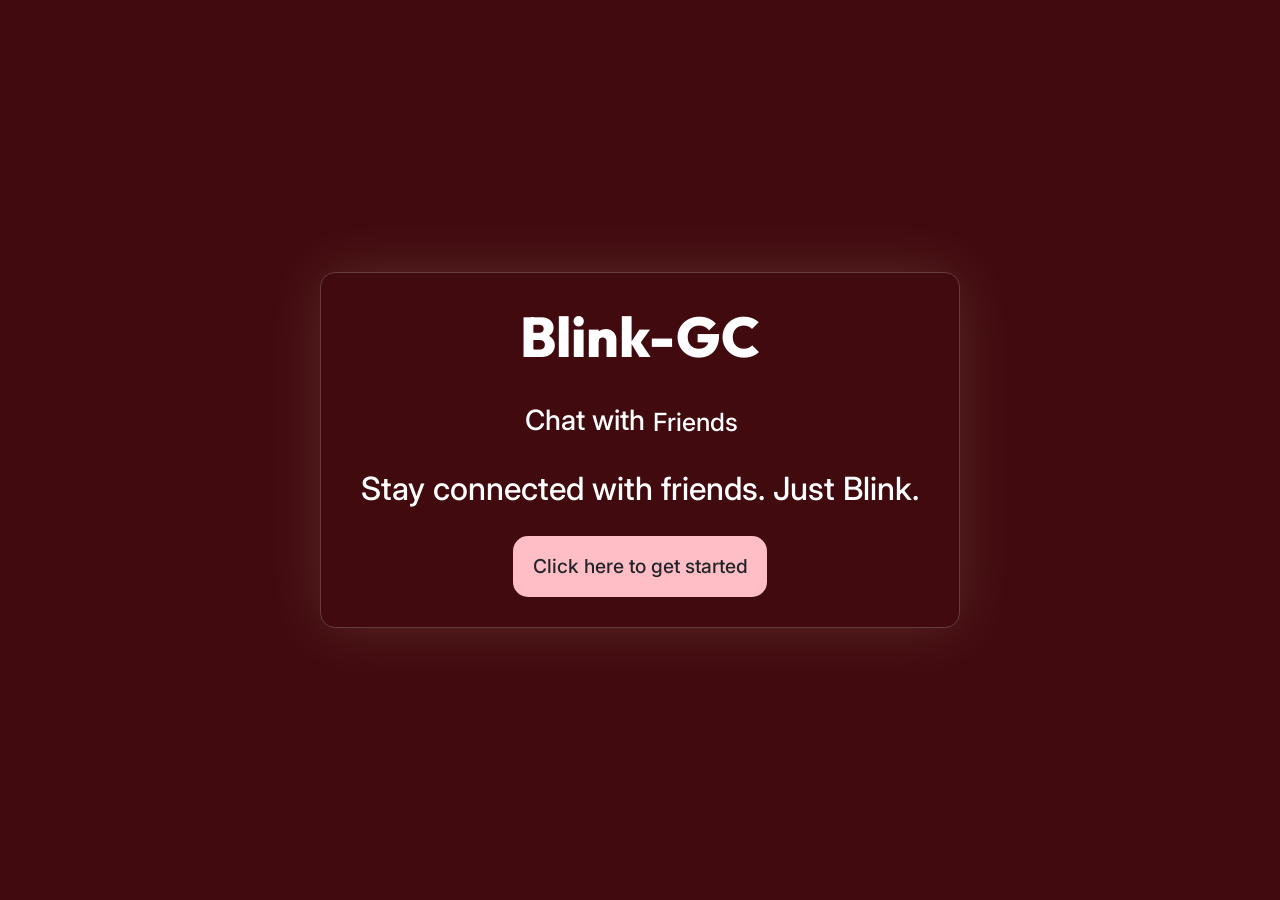
==== public/index.html @ 96e3ce0d "first commit" ====
<!doctype html>
<html lang="en">
  <head>
    <meta charset="UTF-8" />
    <meta name="viewport" content="width=device-width, initial-scale=1.0" />
    <title>Blink-GC</title>
    <link rel="preconnect" href="https://fonts.googleapis.com" />
    <link rel="preconnect" href="https://fonts.gstatic.com" crossorigin />
    <link
      href="https://fonts.googleapis.com/css2?family=Inter:wght@300;400;500;600;700&family=Outfit:wght@400;600;800&display=swap"
      rel="stylesheet"
    />
    <link
      href="https://cdn.jsdelivr.net/npm/bootstrap@5.3.8/dist/css/bootstrap.min.css"
      rel="stylesheet"
      integrity="sha384-sRIl4kxILFvY47J16cr9ZwB07vP4J8+LH7qKQnuqkuIAvNWLzeN8tE5YBujZqJLB"
      crossorigin="anonymous"
    />
    <link rel="stylesheet" href="style.css" />
  </head>

  <body id="blink">
    <div class="blink-content">
      <h1>Blink-GC</h1>
      <div class="card">
        <div class="loader">
          <h3>Chat with</h3>
          <div class="words">
            <span class="word">Friends</span>
            <span class="word">Malik</span>
            <span class="word">Funmi</span>
            <span class="word">Pampam</span>
            <span class="word">Idris</span>
            <span class="word">Halima</span>
          </div>
        </div>
      </div>
      <!-- <h2>Stay Connected. <br>Just Blink.</h2> -->
      <h2>Stay connected with friends. Just Blink.</h2>
      <button class="btn" onclick="window.location.href='/login.html'">Click here to get started</button>
    </div>

    <script
      src="https://cdn.jsdelivr.net/npm/bootstrap@5.3.8/dist/js/bootstrap.bundle.min.js"
      integrity="sha384-FKyoEForCGlyvwx9Hj09JcYn3nv7wiPVlz7YYwJrWVcXK/BmnVDxM+D2scQbITxI"
      crossorigin="anonymous"
    ></script>
  </body>
</html>
---- public/style.css ----
:root {
  --bg-main: #400a0f;
  --font-heading: "Outfit", sans-serif;
  --font-body: "Inter", sans-serif;
  --transition: 0.3s cubic-bezier(0.4, 0, 0.2, 1);
  --text-main: #f9fafb;
}
* {
  margin: 0;
  padding: 0;
}
#blink {
  background: var(--bg-main);
  font-family: var(--font-body);
  height: 100vh;
  display: flex;
  align-items: center;
  justify-content: center;
  overflow: hidden;
  color: white;
}
.blink-content {
  display: flex;
  flex-direction: column;
  justify-content: center;
  align-items: center;
  padding: 30px 40px;
  border-radius: 15px;
  border: 1px solid rgba(255, 255, 255, 0.2);
  box-shadow: 0 0 60px rgba(242, 217, 160, 0.15);
    
}
h1 {
  font-family: var(--font-heading);
  font-size: 3.5rem;
  font-weight: 800;
}
.btn {
  display: inline-flex;
  align-items: center;
  justify-content: center;
  padding: 1rem 1.2rem;
  border-radius: 15px;
  font-size: 1.2rem;
  font-weight: 500;
  cursor: pointer;
  border: none;
  margin-top: 20px;
  background-color: #ffbdc5;
  font-family: var(--font-body);
}
.btn:hover {
  transform: translateY(-2px);
  background-color: #ffbdc5;
  color: #360604;
}
.loader {
  font-weight: 500;
  font-size: 25px;
  box-sizing: content-box;
  height: 40px;
  padding: 10px 10px;
  display: -ms-flexbox;
  display: flex;
  border-radius: 8px;
  color: white;
}

.words {
  overflow: hidden;
  position: relative;
}
 .words::after {
  content: "";
  position: absolute;
  inset: 0;
  z-index: 20;
} 
 .card {
  background-color: var(--bg-main);
  padding: 1rem 2rem;
  border: none;
  border-radius: 1.25rem;
}

.word {
  display: block;
  height: 100%;
  padding-left: 8px;
  animation: spin_4991 5s infinite;
}

@keyframes spin_4991 {
  10% {
    -webkit-transform: translateY(-102%);
    transform: translateY(-104%);
  }

  25% {
    -webkit-transform: translateY(-100%);
    transform: translateY(-102%);
  }

  35% {
    -webkit-transform: translateY(-202%);
    transform: translateY(-204%);
  }

  50% {
    -webkit-transform: translateY(-200%);
    transform: translateY(-202%);
  }

  60% {
    -webkit-transform: translateY(-302%);
    transform: translateY(-304%);
  }

  75% {
    -webkit-transform: translateY(-300%);
    transform: translateY(-302%);
  }

  85% {
    -webkit-transform: translateY(-402%);
    transform: translateY(-404%);
  }

  100% {
    -webkit-transform: translateY(-400%);
    transform: translateY(-402%);
  }
}

a {
  text-decoration: none;
  color: white;
}
.blink-form {
  background: var(--bg-main);
  font-family: var(--font-body);
  height: 450px;
  width: 420px;
  display: flex;
  justify-content: center;
  align-items: flex-start;
  flex-direction: column;
  border-radius: 15px;
  border: 1px solid rgba(255, 255, 255, 0.2);
  box-shadow: 0 0 60px rgba(242, 217, 160, 0.15);
}
.auth-form {
  display: flex;
  flex-direction: column;
  gap: 20px;
  margin-top: 30px;
}
.input-group {
  display: flex;
  flex-direction: column;
  /* gap: 20px;
  margin-top: 30px; */
}
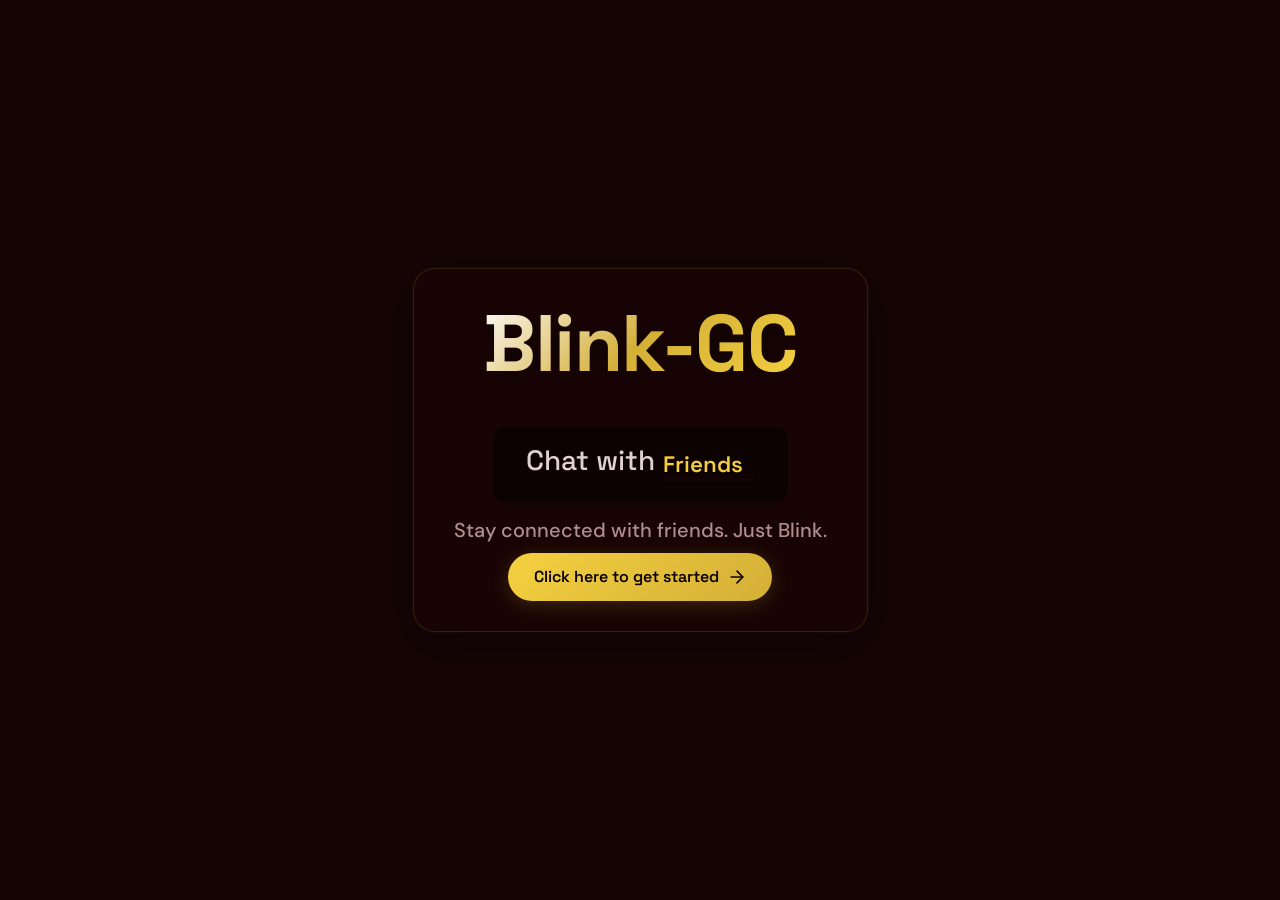
==== commit eda0cc99: "final update" ====
--- a/public/index.html
+++ b/public/index.html
@@ -20,8 +20,8 @@
   </head>
 
   <body id="blink">
-    <div class="blink-content">
-      <h1>Blink-GC</h1>
+    <div class="blink-content glass-card">
+      <h1 class="brand">Blink-GC</h1>
       <div class="card">
         <div class="loader">
           <h3>Chat with</h3>
@@ -36,9 +36,15 @@
         </div>
       </div>
       <!-- <h2>Stay Connected. <br>Just Blink.</h2> -->
-      <h2>Stay connected with friends. Just Blink.</h2>
-      <button class="btn" onclick="window.location.href='/login.html'">Click here to get started</button>
-    </div>
+      <h2 class="tagline">Stay connected with friends. Just Blink.</h2>
+      <div class="b1">
+         <button class="btn-primary" onclick="window.location.href='/login.html'">Click here to get started
+           <svg width="20" height="20" viewBox="0 0 24 24" fill="none" stroke="currentColor" stroke-width="2" stroke-linecap="round" stroke-linejoin="round">
+            <line x1="5" y1="12" x2="19" y2="12"></line>
+            <polyline points="12 5 19 12 12 19"></polyline>
+           </svg>
+          </button>
+      </div>
 
     <script
       src="https://cdn.jsdelivr.net/npm/bootstrap@5.3.8/dist/js/bootstrap.bundle.min.js"
--- a/public/style.css
+++ b/public/style.css
@@ -1,13 +1,71 @@
+@import url('https://fonts.googleapis.com/css2?family=DM+Sans:ital,opsz,wght@0,9..40,300;400;500;600;700&family=Space+Grotesk:wght@400;500;600;700&display=swap');
+
 :root {
   --bg-main: #400a0f;
   --font-heading: "Outfit", sans-serif;
   --font-body: "Inter", sans-serif;
   --transition: 0.3s cubic-bezier(0.4, 0, 0.2, 1);
   --text-main: #f9fafb;
-}
-* {
-  margin: 0;
-  padding: 0;
+  --button-bg: #f2d9a0;
+  --button-hover: #c7963e;
+  --text-color: white;
+  --border-color: rgba(242, 217, 160, 0.2);
+  --bg-deep:       #0d0202; /* Near black burgundy */
+  --bg-main:       #160505; /* Deep deep wine */
+  --bg-raised:     #250909; /* Deep burgundy */
+  --bg-glass:      rgba(26, 5, 5, 0.7);
+  --bg-glass-hover:rgba(45, 11, 11, 0.8);
+
+  /* accent: Royal Gold */
+  --amber-100:     #fffdf5;
+  --amber-300:     #f4d03f;
+  --amber-500:     #d4af37; /* Metallic Gold */
+  --amber-700:     #b8860b; /* Dark Goldenrod */
+  --amber-glow:    rgba(212, 175, 55, 0.2);
+
+  /* neutral */
+  --white:         #fdfbfb;
+  --gray-100:      #e2d1d1;
+  --gray-300:      #b28e8e;
+  --gray-500:      #7c5c5c;
+  --gray-700:      #452a2a;
+  --gray-900:      #1a0505;
+
+  /* semantic */
+  --danger:        #ff4d4d;
+  --success:       #00c853;
+
+  /* typography */
+  --font-display:  'Space Grotesk', system-ui, sans-serif;
+  --font-body:     'DM Sans', system-ui, sans-serif;
+
+  /* sizing */
+  --radius-sm:     8px;
+  --radius-md:     14px;
+  --radius-lg:     22px;
+  --radius-full:   9999px;
+
+  /* motion */
+  --ease-out:      cubic-bezier(0.16, 1, 0.3, 1);
+  --ease-spring:   cubic-bezier(0.34, 1.56, 0.64, 1);
+  --duration-fast: 0.18s;
+  --duration-med:  0.35s;
+  --duration-slow: 0.6s;
+
+  /* glass */
+  --glass-blur:    24px; /* Increased blur for more "premium" feel */
+  --glass-border:  1px solid rgba(212, 175, 55, 0.15);
+  --glass-shadow:  0 12px 48px rgba(0, 0, 0, 0.5), 0 0 0 1px rgba(212, 175, 55, 0.05);
+}
+
+*, *::before, *::after {
+  margin: 0; padding: 0; box-sizing: border-box;
+}
+
+html {
+  font-size: 16px;
+  -webkit-font-smoothing: antialiased;
+  -moz-osx-font-smoothing: grayscale;
 }
 #blink {
   background: var(--bg-main);
@@ -26,67 +84,96 @@
   align-items: center;
   padding: 30px 40px;
   border-radius: 15px;
+  margin: 0 16px;
   border: 1px solid rgba(255, 255, 255, 0.2);
   box-shadow: 0 0 60px rgba(242, 217, 160, 0.15);
     
 }
-h1 {
-  font-family: var(--font-heading);
-  font-size: 3.5rem;
-  font-weight: 800;
-}
-.btn {
+ .brand {
+  font-family: var(--font-display);
+  font-size: clamp(3rem, 8vw, 5rem); /*for fluidity with screen size(minimum, preferred, maximum */
+  font-weight: 700;
+  letter-spacing: -1.5px;
+  background: linear-gradient(135deg, var(--white) 0%, var(--amber-500) 50%, var(--amber-300) 100%);
+  -webkit-background-clip: text;
+  background-clip: text;
+  -webkit-text-fill-color: transparent;
+  line-height: 1.1;
+  filter: drop-shadow(0 4px 12px rgba(0,0,0,0.3));
+}
+
+.tagline {
+  font-family: var(--font-body);
+  font-size: clamp(1rem, 2.5vw, 1.25rem);
+  color: var(--gray-300);
+  margin-top: 0.75rem;
+  line-height: 1.5;
+}
+.btn-primary {
   display: inline-flex;
   align-items: center;
   justify-content: center;
-  padding: 1rem 1.2rem;
-  border-radius: 15px;
-  font-size: 1.2rem;
+  gap: 8px;
+  padding: 0.75rem 1.6rem;
+  border-radius: var(--radius-full);
+  font-family: var(--font-display);
+  font-weight: 600;
+  font-size: 1rem;
+  border: none;
+  cursor: pointer;
+  background: linear-gradient(135deg, var(--amber-300), var(--amber-500));
+  color: var(--bg-deep);
+  box-shadow: 0 4px 20px var(--amber-glow);
+  transition: transform var(--duration-fast) var(--ease-spring),
+              box-shadow var(--duration-fast) var(--ease-out);
+}
+.btn-primary:hover {
+  transform: translateY(-2px) scale(1.02);
+  box-shadow: 0 8px 32px rgba(212, 175, 55, 0.4);
+}
+.btn-primary:active {
+  transform: translateY(0) scale(0.98);
+}
+.card {
+  margin-top: 2rem;
+  padding: 1rem 2rem;
+  border-radius: var(--radius-md);
+  background-color: #0d0202;
+}
+
+.loader {
+  display: flex;
+  align-items: center;
+  gap: 8px;
+  font-family: var(--font-display);
+  font-size: clamp(1.1rem, 3vw, 1.4rem);
   font-weight: 500;
-  cursor: pointer;
-  border: none;
-  margin-top: 20px;
-  background-color: #ffbdc5;
-  font-family: var(--font-body);
-}
-.btn:hover {
-  transform: translateY(-2px);
-  background-color: #ffbdc5;
-  color: #360604;
-}
-.loader {
-  font-weight: 500;
-  font-size: 25px;
-  box-sizing: content-box;
-  height: 40px;
-  padding: 10px 10px;
-  display: -ms-flexbox;
-  display: flex;
-  border-radius: 8px;
-  color: white;
+  color: var(--gray-100);
+  /* background-color: #160505; */
 }
 
 .words {
   overflow: hidden;
+  height: 1.4em;
   position: relative;
 }
- .words::after {
-  content: "";
-  position: absolute;
-  inset: 0;
-  z-index: 20;
-} 
- .card {
-  background-color: var(--bg-main);
-  padding: 1rem 2rem;
-  border: none;
-  border-radius: 1.25rem;
+.words::after {
+  content: '';
+  position: absolute; inset: 0;
+  background: linear-gradient(to bottom,
+    rgba(26, 5, 5, 0) 0%,
+    rgba(26, 5, 5, 0) 75%,
+    rgba(26, 5, 5, 0.6) 100%);
+  pointer-events: none;
+  z-index: 2;
 }
 
 .word {
   display: block;
-  height: 100%;
-  padding-left: 8px;
+  height: 1.4em;
+  line-height: 1.4em;
+  color: var(--amber-300);
+  font-weight: 600;
   animation: spin_4991 5s infinite;
 }
 
@@ -132,32 +219,857 @@
   }
 }
 
+.glass-card {
+  background: var(--bg-glass);
+  backdrop-filter: blur(var(--glass-blur));
+  -webkit-backdrop-filter: blur(var(--glass-blur));
+  border: var(--glass-border);
+  border-radius: var(--radius-lg);
+  box-shadow: var(--glass-shadow);
+}
+.auth-card {
+  position: relative;
+  z-index: 1;
+  width: min(92vw, 420px);
+  padding: 2rem 2rem 1.5rem;
+}
+
+.auth-card .auth-title {
+  font-family: var(--font-display);
+  font-size: 1.6rem;
+  font-weight: 700;
+  margin-bottom: 0.4rem;
+  color: var(--white);
+}
+.auth-card .auth-subtitle {
+  font-size: 0.9rem;
+  color: var(--gray-300);
+  margin-bottom: 1.5rem;
+}
+
+/* tab toggle */
+.auth-tabs {
+  display: flex;
+  gap: 0;
+  margin-bottom: 1.5rem;
+  background: rgba(255, 255, 255, 0.04);
+  border-radius: var(--radius-full);
+  padding: 3px;
+}
+.auth-tab {
+  flex: 1;
+  padding: 0.55rem;
+  text-align: center;
+  font-family: var(--font-display);
+  font-size: 0.85rem;
+  font-weight: 600;
+  color: var(--gray-300);
+  border-radius: var(--radius-full);
+  border: none;
+  background: transparent;
+  cursor: pointer;
+  transition: all var(--duration-fast) var(--ease-out);
+}
+.auth-tab.active {
+  background: rgba(212, 175, 55, 0.15);
+  color: var(--amber-300);
+  border-bottom: 2px solid var(--amber-500);
+}
+
+/* inputs */
+.input-group {
+  display: flex;
+  flex-direction: column;
+  margin-bottom: 1rem;
+}
+.input-group label {
+  font-size: 0.8rem;
+  font-weight: 500;
+  color: var(--gray-300);
+  margin-bottom: 6px;
+  text-transform: uppercase;
+  letter-spacing: 0.5px;
+}
+.input-group input {
+  padding: 0.7rem 0.9rem;
+  background: rgba(255, 255, 255, 0.04);
+  border: 1px solid rgba(255, 255, 255, 0.08);
+  border-radius: var(--radius-sm);
+  color: var(--white);
+  font-family: var(--font-body);
+  font-size: 0.95rem;
+  outline: none;
+  transition: border-color var(--duration-fast) var(--ease-out),
+              box-shadow var(--duration-fast) var(--ease-out);
+}
+.input-group input:focus {
+  border-color: var(--amber-500);
+  box-shadow: 0 0 0 3px var(--amber-glow);
+}
+.input-group input::placeholder {
+  color: var(--gray-500);
+}
+
+.auth-submit-btn {
+  width: 100%;
+  margin-top: 0.5rem;
+}
+
+/* divider */
+.auth-divider {
+  display: flex;
+  align-items: center;
+  gap: 12px;
+  margin: 1.2rem 0;
+  color: var(--gray-500);
+  font-size: 0.8rem;
+}
+.auth-divider::before,
+.auth-divider::after {
+  content: '';
+  flex: 1;
+  height: 1px;
+  background: rgba(255, 255, 255, 0.06);
+}
+
+/* social buttons */
+.social-btns {
+  display: flex;
+  flex-direction: column;
+  gap: 10px;
+}
+.social-btn {
+  display: flex;
+  align-items: center;
+  justify-content: center;
+  gap: 10px;
+  width: 100%;
+  padding: 0.65rem;
+  border-radius: var(--radius-sm);
+  font-family: var(--font-body);
+  font-size: 0.9rem;
+  font-weight: 500;
+  cursor: pointer;
+  border: 1px solid rgba(255, 255, 255, 0.08);
+  background: rgba(255, 255, 255, 0.03);
+  color: var(--gray-100);
+  transition: all var(--duration-fast) var(--ease-out);
+}
+.social-btn:hover {
+  background: rgba(255, 255, 255, 0.07);
+  border-color: rgba(255, 255, 255, 0.15);
+}
+.social-btn svg {
+  width: 18px; height: 18px; flex-shrink: 0;
+}
+
+/* toast */
+.toast {
+  position: fixed;
+  bottom: 24px;
+  left: 50%;
+  transform: translateX(-50%) translateY(100px);
+  padding: 0.75rem 1.5rem;
+  border-radius: var(--radius-full);
+  font-family: var(--font-body);
+  font-size: 0.85rem;
+  font-weight: 500;
+  z-index: 9999;
+  opacity: 0;
+  transition: all var(--duration-med) var(--ease-spring);
+  pointer-events: none;
+}
+.toast.show {
+  transform: translateX(-50%) translateY(0);
+  opacity: 1;
+}
+.toast.toast-error {
+  background: rgba(229, 62, 62, 0.9);
+  color: white;
+  backdrop-filter: blur(8px);
+}
+.toast.toast-success {
+  background: rgba(56, 161, 105, 0.9);
+  color: white;
+  backdrop-filter: blur(8px);
+}
 a {
   text-decoration: none;
-  color: white;
-}
-.blink-form {
-  background: var(--bg-main);
+  /* color: white; */
+}
+
+.chat-container {
+  position: relative;
+  z-index: 1;
+  display: flex;
+  flex-direction: row; /* changed from column to support sidebar */
+  width: min(96vw, 1100px); /* slightly wider for sidebar */
+  height: 94vh;
+  border-radius: var(--radius-lg);
+  overflow: hidden;
+  background: var(--bg-glass);
+  backdrop-filter: blur(var(--glass-blur));
+  -webkit-backdrop-filter: blur(var(--glass-blur));
+  border: var(--glass-border);
+  box-shadow: var(--glass-shadow);
+}
+
+.chat-main {
+  display: flex;
+  flex-direction: column;
+  flex: 1;
+  min-width: 0;
+}
+
+.chat-header {
+  height: 60px;
+  display: flex;
+  align-items: center;
+  padding: 0 1.25rem;
+  gap: 12px;
+  border-bottom: 1px solid rgba(255, 255, 255, 0.05);
+  background: rgba(12, 12, 20, 0.5);
+  backdrop-filter: blur(20px);
+  -webkit-backdrop-filter: blur(20px);
+  flex-shrink: 0;
+}
+
+.chat-header .room-info {
+  display: flex;
+  flex-direction: column;
+}
+.chat-header .room-name {
+  font-family: var(--font-display);
+  font-size: 1.15rem;
+  font-weight: 700;
+  color: var(--white);
+  display: flex;
+  align-items: center;
+  gap: 6px;
+}
+.chat-header .room-name svg {
+  color: var(--gray-500); width: 20px; height: 20px;
+}
+
+.online-badge {
+  display: inline-flex;
+  align-items: center;
+  gap: 5px;
+  font-size: 0.72rem;
+  color: var(--gray-300);
+  font-weight: 500;
+}
+.online-dot {
+  width: 6px; height: 6px;
+  background: var(--success);
+  border-radius: 50%;
+  animation: pulse 2s var(--ease-out) infinite;
+}
+
+@keyframes pulse {
+  0%, 100% { opacity: 1; box-shadow: 0 0 0 0 rgba(56, 161, 105, 0.5); }
+  50%      { opacity: 0.7; box-shadow: 0 0 0 6px rgba(56, 161, 105, 0); }
+}
+
+.chat-header .header-actions {
+  display: flex;
+  align-items: center;
+  gap: 8px;
+  margin-left: auto;
+}
+
+.avatar-btn {
+  width: 36px; height: 36px;
+  border-radius: 50%;
+  object-fit: cover;
+  aspect-ratio: 1/1;
+  background: var(--gray-700);
+  border: 2px solid rgba(240, 192, 64, 0.3);
+  cursor: pointer;
+  transition: border-color var(--duration-fast) var(--ease-out),
+              transform var(--duration-fast) var(--ease-spring);
+}
+.avatar-btn:hover {
+  border-color: var(--amber-300);
+  transform: scale(1.06);
+}
+.btn-ghost {
+  display: inline-flex;
+  align-items: center;
+  justify-content: center;
+  gap: 6px;
+  padding: 0.5rem 1rem;
+  border-radius: var(--radius-full);
   font-family: var(--font-body);
-  height: 450px;
-  width: 420px;
-  display: flex;
+  font-weight: 500;
+  font-size: 0.85rem;
+  cursor: pointer;
+  background: transparent;
+  color: var(--gray-300);
+  border: none;
+  transition: all var(--duration-fast) var(--ease-out);
+}
+.btn-ghost:hover {
+  color: var(--white);
+  background: rgba(255, 255, 255, 0.06);
+}
+
+.chat-messages {
+  display: flex;
+  flex-direction: column;
+  flex: 1;
+  overflow: hidden;
+  min-height: 0;
+}
+
+#mesa {
+  display: flex;
+  flex-direction: column;
+  gap: 4px;
+  overflow-y: auto;
+  flex: 1;
+  min-height: 0;
+  padding: 1rem 1rem 0.5rem;
+}
+
+#mesa::-webkit-scrollbar { width: 5px; }
+#mesa::-webkit-scrollbar-track { background: transparent; }
+#mesa::-webkit-scrollbar-thumb {
+  background: var(--gray-700);
+  border-radius: var(--radius-full);
+}
+#mesa::-webkit-scrollbar-thumb:hover { background: var(--gray-500); }
+
+.skeleton-msg {
+  display: flex;
+  gap: 10px;
+  padding: 8px 0;
+  animation: shimmer 1.5s infinite;
+}
+.skeleton-avatar {
+  width: 32px; height: 32px;
+  border-radius: 50%;
+  aspect-ratio: 1/1;
+  background: var(--gray-700);
+  flex-shrink: 0;
+}
+.skeleton-lines {
+  display: flex;
+  flex-direction: column;
+  gap: 6px;
+  flex: 1;
+}
+.skeleton-line {
+  height: 12px;
+  border-radius: 6px;
+  background: var(--gray-700);
+}
+.skeleton-line:nth-child(1) { width: 30%; }
+.skeleton-line:nth-child(2) { width: 70%; }
+.skeleton-line:nth-child(3) { width: 50%; }
+
+@keyframes shimmer {
+  0%   { opacity: 0.5; }
+  50%  { opacity: 0.25; }
+  100% { opacity: 0.5; }
+}
+
+.msg-row {
+  display: flex;
+  gap: 8px;
+  padding: 3px 0;
+  animation: msgSlide var(--duration-med) var(--ease-spring) both;
+}
+.msg-row.sent {
+  flex-direction: row-reverse;
+}
+
+@keyframes msgSlide {
+  from { opacity: 0; transform: translateY(12px); }
+  to   { opacity: 1; transform: translateY(0); }
+}
+
+.msg-avatar {
+  width: 30px; height: 30px;
+  border-radius: 50%;
+  object-fit: cover;
+  aspect-ratio: 1/1;
+  background: var(--gray-700);
+  border: 1px solid rgba(255, 255, 255, 0.05);
+  flex-shrink: 0;
+  margin-top: auto;
+}
+
+.msg-content {
+  display: flex;
+  flex-direction: column;
+  max-width: 65%;
+}
+.msg-row.sent .msg-content {
+  align-items: flex-end;
+}
+
+.msg-sender {
+  font-size: 0.7rem;
+  font-weight: 600;
+  color: var(--gray-300);
+  margin-bottom: 2px;
+  padding: 0 4px;
+}
+
+.msg-bubble {
+  position: relative;
+  padding: 0.55rem 0.85rem;
+  font-size: 0.9rem;
+  line-height: 1.45;
+  word-break: break-word;
+  white-space: pre-wrap;
+  border-radius: 16px 16px 16px 4px;
+  background: var(--bg-raised);
+  color: var(--gray-100);
+  border: 1px solid rgba(255, 255, 255, 0.04);
+}
+.msg-row.sent .msg-bubble {
+  background: linear-gradient(135deg, var(--amber-500), var(--amber-700));
+  color: var(--white);
+  border-radius: 16px 16px 4px 16px;
+  border-color: transparent;
+}
+
+.msg-timestamp {
+  font-size: 0.62rem;
+  color: var(--gray-500);
+  margin-top: 2px;
+  padding: 0 4px;
+}
+.msg-row.sent .msg-timestamp {
+  text-align: right;
+}
+
+/* message actions */
+.msg-actions {
+  display: none;
+  gap: 4px;
+  padding: 2px 4px;
+}
+.msg-row:hover .msg-actions,
+.msg-row.active .msg-actions {
+  display: flex;
+}
+
+.msg-action-btn {
+  background: none;
+  border: none;
+  color: var(--gray-500);
+  cursor: pointer;
+  font-size: 0.72rem;
+  padding: 2px 6px;
+  border-radius: var(--radius-sm);
+  transition: all var(--duration-fast) var(--ease-out);
+}
+.msg-action-btn:hover {
+  color: var(--amber-300);
+  background: rgba(240, 192, 64, 0.08);
+}
+.msg-action-btn.danger:hover {
+  color: var(--danger);
+  background: rgba(229, 62, 62, 0.08);
+}
+
+.edit-input {
+  display: block;
+  width: 100%;
+  padding: 0.4rem 0.6rem;
+  background: rgba(255, 255, 255, 0.05);
+  border: 1px solid var(--amber-500);
+  border-radius: var(--radius-sm);
+  color: var(--white);
+  font-family: var(--font-body);
+  font-size: 0.9rem;
+  outline: none;
+}
+.edit-actions {
+  display: flex;
+  gap: 6px;
+  margin-top: 4px;
+}
+
+
+/* Reply Context */
+.reply-context {
+  font-size: 0.8rem;
+  color: var(--gray-300);
+  background: rgba(255, 255, 255, 0.04);
+  padding: 4px 10px 4px 12px;
+  border-left: 3px solid var(--amber-500);
+  border-radius: 4px 12px 12px 4px;
+  margin-bottom: 4px;
+  cursor: pointer;
+  display: inline-flex;
+  align-items: center;
+  gap: 6px;
+  max-width: 100%;
+  transition: background var(--duration-fast);
+}
+.msg-row.sent .reply-context {
+  border-left: none;
+  border-right: 3px solid var(--amber-500);
+  border-radius: 12px 4px 4px 12px;
+  padding: 4px 12px 4px 10px;
+  flex-direction: row-reverse;
+}
+.msg-row.sent .reply-context-text {
+  text-align: right;
+}
+.reply-context-name { font-weight: 700; color: var(--amber-300); flex-shrink: 0; }
+.reply-context:hover { background: rgba(255, 255, 255, 0.08); }
+.reply-context-text {
+  overflow: hidden;
+  white-space: nowrap;
+  text-overflow: ellipsis;
+  opacity: 0.85;
+}
+
+/* Reactions */
+.msg-reactions {
+  display: flex;
+  flex-wrap: wrap;
+  gap: 4px;
+  margin-top: 4px;
+}
+.reaction-chip {
+  background: rgba(255, 255, 255, 0.05);
+  border: 1px solid rgba(255, 255, 255, 0.1);
+  border-radius: 12px;
+  padding: 2px 6px;
+  font-size: 0.85rem;
+  display: flex;
+  align-items: center;
+  gap: 4px;
+  cursor: pointer;
+  user-select: none;
+  transition: all var(--duration-fast);
+}
+.reaction-chip:hover {
+  background: rgba(255, 255, 255, 0.1);
+  transform: scale(1.05);
+}
+.reaction-chip.reacted {
+  background: rgba(240, 192, 64, 0.15);
+  border-color: rgba(240, 192, 64, 0.3);
+}
+.reaction-count {
+  font-size: 0.75rem;
+  color: var(--gray-400);
+  font-weight: 600;
+}
+.reaction-chip.reacted .reaction-count { color: var(--amber-300); }
+
+/* Media Uploads & Voice Notes */
+.msg-media-container {
+  margin-top: 6px;
+  max-width: 300px;
+  border-radius: var(--radius-sm);
+  overflow: hidden;
+}
+.msg-img {
+  width: 100%;
+  height: auto;
+  border-radius: var(--radius-sm);
+  display: block;
+  cursor: zoom-in;
+}
+
+#typing-indicator {
+  min-height: 20px;
+  padding: 0 1rem 0.25rem;
+  font-size: 0.75rem;
+  color: var(--gray-300);
+  display: flex;
+  align-items: center;
+  gap: 6px;
+}
+
+.typing-dots {
+  display: inline-flex;
+  gap: 3px;
+}
+.typing-dots span {
+  width: 5px; height: 5px;
+  background: var(--gray-300);
+  border-radius: 50%;
+  animation: typingBounce 1.2s ease-in-out infinite;
+}
+.typing-dots span:nth-child(2) { animation-delay: 0.15s; }
+.typing-dots span:nth-child(3) { animation-delay: 0.3s; }
+
+@keyframes typingBounce {
+  0%, 60%, 100% { transform: translateY(0); opacity: 0.4; }
+  30%           { transform: translateY(-5px); opacity: 1; }
+}
+
+.chat-input-bar {
+  display: flex;
+  align-items: center;
+  gap: 8px;
+  padding: 0.65rem 1rem;
+  border-top: 1px solid rgba(255, 255, 255, 0.05);
+  background: rgba(12, 12, 20, 0.4);
+  flex-shrink: 0;
+  position: relative;
+}
+
+/* Reply Preview Bar above input */
+.input-reply-preview {
+  display: none;
+  position: absolute;
+  top: -38px;
+  left: 0; right: 0;
+  height: 38px;
+  background: var(--bg-raised);
+  border-top: 1px solid rgba(255, 255, 255, 0.08);
+  padding: 0 1.25rem;
+  align-items: center;
+  justify-content: space-between;
+  font-size: 0.85rem;
+  color: var(--gray-300);
+  z-index: 10;
+  box-shadow: 0 -4px 12px rgba(0, 0, 0, 0.15);
+}
+.input-reply-preview.active { display: flex; }
+.reply-preview-content { 
+  display: flex; 
+  gap: 8px; 
+  align-items: center; 
+  overflow: hidden; 
+  white-space: nowrap; 
+  text-overflow: ellipsis; 
+}
+.cancel-reply-btn { 
+  background: none; 
+  border: none; 
+  color: var(--gray-500); 
+  cursor: pointer;
+  padding: 4px;
+}
+.cancel-reply-btn:hover { color: var(--white); }
+
+.chat-input-bar input {
+  flex: 1;
+  padding: 0.65rem 1rem;
+  background: rgba(255, 255, 255, 0.05);
+  border: 1px solid rgba(255, 255, 255, 0.06);
+  border-radius: var(--radius-full);
+  color: var(--white);
+  font-family: var(--font-body);
+  font-size: 0.9rem;
+  outline: none;
+  transition: border-color var(--duration-fast) var(--ease-out),
+              box-shadow var(--duration-fast) var(--ease-out);
+}
+.chat-input-bar input:focus {
+  border-color: rgba(240, 192, 64, 0.3);
+  box-shadow: 0 0 0 3px rgba(240, 192, 64, 0.08);
+}
+.chat-input-bar input::placeholder {
+  color: var(--gray-500);
+}
+
+.send-btn {
+  width: 40px; height: 40px;
+  border-radius: 50%;
+  border: none;
+  background: linear-gradient(135deg, var(--amber-300), var(--amber-500));
+  color: var(--bg-deep);
+  cursor: pointer;
+  display: flex;
+  align-items: center;
   justify-content: center;
-  align-items: flex-start;
-  flex-direction: column;
-  border-radius: 15px;
-  border: 1px solid rgba(255, 255, 255, 0.2);
-  box-shadow: 0 0 60px rgba(242, 217, 160, 0.15);
-}
-.auth-form {
-  display: flex;
-  flex-direction: column;
-  gap: 20px;
-  margin-top: 30px;
-}
-.input-group {
-  display: flex;
-  flex-direction: column;
-  /* gap: 20px;
-  margin-top: 30px; */
-}
+  flex-shrink: 0;
+  transition: transform var(--duration-fast) var(--ease-spring),
+              box-shadow var(--duration-fast) var(--ease-out);
+}
+.send-btn:hover {
+  transform: scale(1.08);
+  box-shadow: 0 4px 16px var(--amber-glow);
+}
+.send-btn:active { transform: scale(0.95); }
+.send-btn svg {
+  width: 18px; height: 18px;
+}
+
+#profile-modal-overlay {
+  display: none;
+  position: fixed;
+  inset: 0;
+  background: rgba(6, 6, 12, 0.8);
+  backdrop-filter: blur(8px);
+  -webkit-backdrop-filter: blur(8px);
+  z-index: 200;
+  justify-content: center;
+  align-items: center;
+}
+#profile-modal-overlay.open {
+  display: flex;
+}
+
+#profile-modal {
+  background: var(--bg-raised);
+  border: var(--glass-border);
+  border-radius: var(--radius-lg);
+  box-shadow: 0 24px 80px rgba(0, 0, 0, 0.6);
+  width: min(90vw, 340px);
+  padding: 1.5rem;
+  display: flex;
+  flex-direction: column;
+  align-items: center;
+  gap: 12px;
+  position: relative;
+  animation: modalIn var(--duration-med) var(--ease-spring) both;
+}
+
+@keyframes modalIn {
+  from { opacity: 0; transform: scale(0.9) translateY(20px); }
+  to   { opacity: 1; transform: scale(1) translateY(0); }
+}
+
+#modal-close {
+  position: absolute;
+  top: 12px; right: 12px;
+  background: none;
+  border: none;
+  color: var(--gray-300);
+  font-size: 1.1rem;
+  cursor: pointer;
+  width: 28px; height: 28px;
+  border-radius: 50%;
+  display: flex;
+  align-items: center;
+  justify-content: center;
+  transition: all var(--duration-fast) var(--ease-out);
+}
+#modal-close:hover {
+  background: rgba(255, 255, 255, 0.06);
+  color: var(--white);
+}
+
+#modal-photo {
+  width: 72px; height: 72px;
+  border-radius: 50%;
+  object-fit: cover;
+  aspect-ratio: 1/1;
+  background: var(--gray-700);
+  border: 3px solid rgba(240, 192, 64, 0.3);
+  box-shadow: 0 4px 12px rgba(0, 0, 0, 0.3);
+}
+
+#modal-displayname {
+  font-family: var(--font-display);
+  font-size: 1.1rem;
+  font-weight: 600;
+  color: var(--white);
+}
+#modal-email {
+  font-size: 0.8rem;
+  color: var(--gray-300);
+  margin-top: -6px;
+}
+
+#modal-username-input {
+  width: 100%;
+  padding: 0.55rem 0.75rem;
+  background: rgba(255, 255, 255, 0.04);
+  border: 1px solid rgba(255, 255, 255, 0.08);
+  border-radius: var(--radius-sm);
+  color: var(--white);
+  font-family: var(--font-body);
+  font-size: 0.85rem;
+  outline: none;
+  text-align: center;
+  transition: border-color var(--duration-fast) var(--ease-out);
+}
+#modal-username-input:focus {
+  border-color: var(--amber-500);
+}
+#modal-username-input::placeholder {
+  color: var(--gray-500);
+}
+
+.modal-actions {
+  display: flex;
+  flex-direction: column;
+  gap: 8px;
+  width: 100%;
+  margin-top: 4px;
+}
+
+.error-page {
+  position: relative;
+  z-index: 1;
+  display: flex;
+  flex-direction: column;
+  align-items: center;
+  text-align: center;
+  gap: 12px;
+  padding: 2rem;
+}
+
+/* .error-code {
+  font-family: var(--font-display);
+  font-size: clamp(5rem, 15vw, 9rem);
+  font-weight: 700;
+  background: linear-gradient(135deg, var(--amber-300), var(--amber-700));
+  -webkit-background-clip: text;
+  -webkit-text-fill-color: transparent;
+  background-clip: text;
+  line-height: 1;
+}
+.error-title {
+  font-family: var(--font-display);
+  font-size: 1.3rem;
+  font-weight: 600;
+  color: var(--gray-100);
+}
+.error-desc {
+  font-size: 0.9rem;
+  color: var(--gray-300);
+  max-width: 340px;
+} */
+
+@media (max-width: 800px) {
+  .chat-container {
+    width: 100vw;
+    height: 100dvh;
+    border-radius: 0;
+  }
+  
+  /* Sidebar Drawer on Mobile */
+  .chat-sidebar {
+    position: absolute;
+    top: 0; left: 0; bottom: 0;
+    z-index: 50;
+    transform: translateX(-100%);
+    background: rgba(6, 6, 12, 0.85);
+    backdrop-filter: blur(16px);
+    -webkit-backdrop-filter: blur(16px);
+  }
+  .chat-sidebar.open {
+    transform: translateX(0);
+    box-shadow: 10px 0 30px rgba(0,0,0,0.5);
+  }
+  
+  .sidebar-toggle-btn {
+    display: block;
+  }
+  
+  .chat-header .room-name { font-size: 1rem; }
+  .desktop-signout { display: none !important; }
+  .mobile-signout-btn { display: flex !important; }
+  .msg-content { max-width: 85%; }
+  
+  .landing-hero { padding: 1.5rem 1rem; }
+  #blink::before { width: 260px; height: 260px; top: -80px; left: -60px; }
+  #blink::after { width: 200px; height: 200px; bottom: -60px; right: -40px; }
+}
+
+.mobile-signout-btn { display: none !important; }
